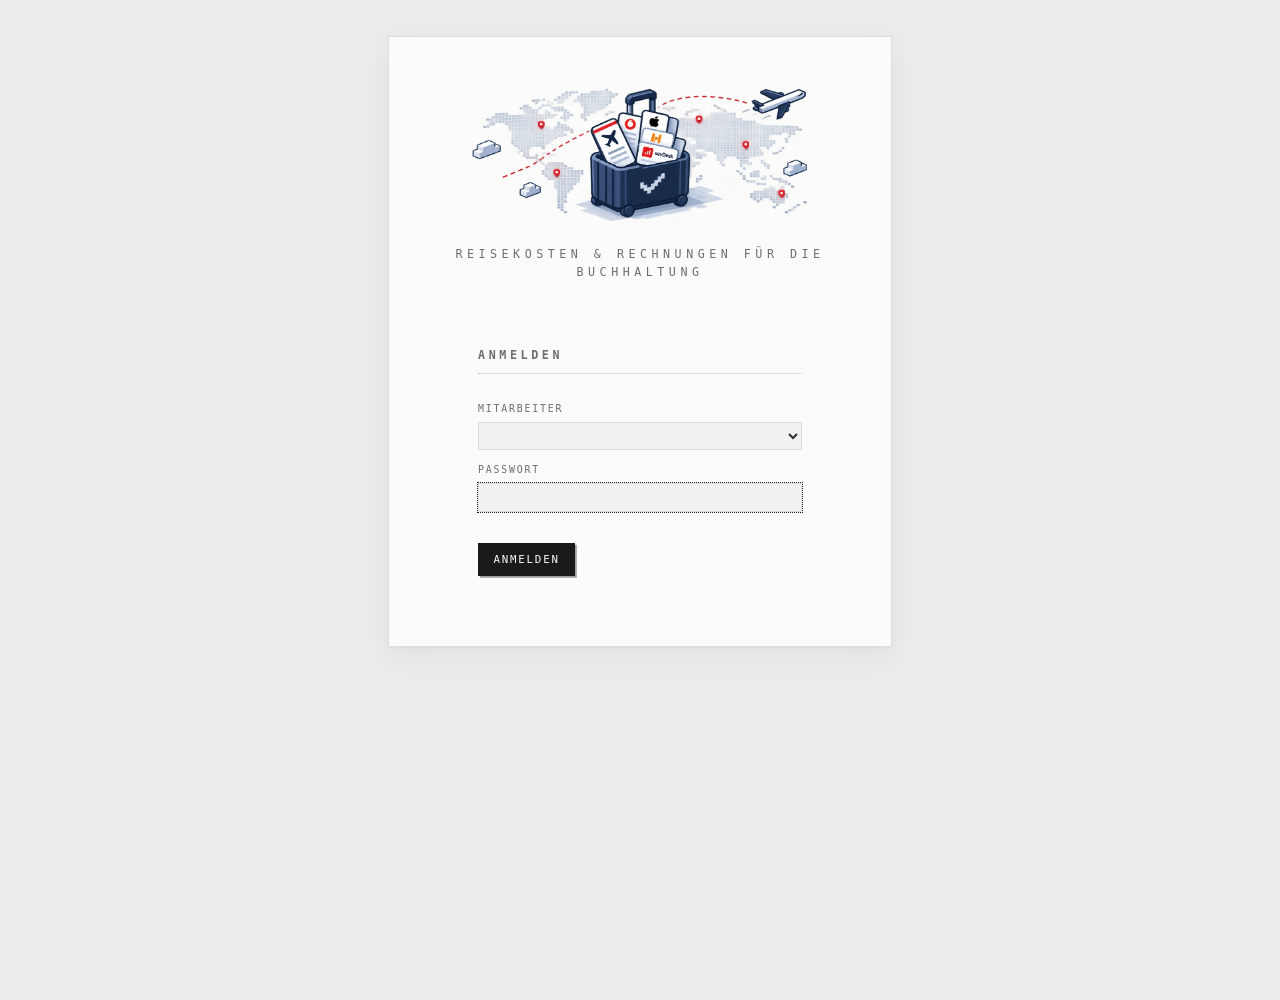
==== web/login.html @ d218af18 "Web interface: logging in as an employee — at home by name, from outside with a password Every emplo" ====
<!doctype html>
<html lang="de">
<head>
  <meta charset="utf-8">
  <meta name="viewport" content="width=device-width, initial-scale=1">
  <title>Anmelden · feed-my-accounting</title>
  <link rel="icon" href="data:image/svg+xml,<svg xmlns='http://www.w3.org/2000/svg' viewBox='0 0 16 16' shape-rendering='crispEdges'><rect width='16' height='16' fill='%232e2e2e'/><rect x='3' y='3' width='10' height='2' fill='%23fbfbfa'/><rect x='3' y='7' width='10' height='2' fill='%23fbfbfa'/><rect x='3' y='11' width='6' height='2' fill='%23fbfbfa'/></svg>">
  <link rel="stylesheet" href="style.css">
  <script src="theme.js"></script>
</head>
<body>
  <main class="login">
    <header class="masthead">
      <h1><img class="logo" src="logo.webp" width="580" height="218" alt="feed-my-accounting"></h1>
      <p class="tagline">Reisekosten &amp; Rechnungen für die Buchhaltung</p>
    </header>
    <form id="login" class="login-form">
      <h2>Anmelden</h2>
      <label>Mitarbeiter<select id="name" autocomplete="username" required></select></label>
      <label id="password-label">Passwort<input type="password" id="password" autocomplete="current-password" required></label>
      <p id="error" class="error" hidden></p>
      <div class="actions"><button type="submit" class="strong">Anmelden</button></div>
    </form>
  </main>
  <script src="login.js"></script>
</body>
</html>
---- web/style.css ----
/* The look of rummeyer.com — greys, one panel, dotted rules — in one monospaced font. */


:root {
  --mono: ui-monospace, 'SF Mono', 'JetBrains Mono', Menlo, Consolas, 'DejaVu Sans Mono', 'Liberation Mono', monospace;
  --headline: #1a1a1a;
  --ink: #2e2e2e;
  --muted: #6e6e6e;
  --rule: #c2c2c2;
  --accent: #a0a0a0;
  --bg: #ececeb;
  --panel: #fbfbfa;
  --panel-edge: #dedddb;
  --cell: #f1f1ef;
  --ok: #3f7d4e;
  --bad: #a3432f;
  --away: #e4ece6;
  --blocked: #efe7e2;
  /* One colour per client, in the order of the client list: its days in the calendar. */
  --c1: #dcebf8; --c1-edge: #6d9cc7;
  --c2: #e0eee3; --c2-edge: #6a9b76;
  --c3: #f4ead3; --c3-edge: #b8984f;
  --c4: #ebe4f6; --c4-edge: #8e79b8;
  --c5: #f7e1df; --c5-edge: #c27d78;
  --c6: #d8efed; --c6-edge: #5aa39e;
  color-scheme: light dark;

  --dark-headline: #f4f4f4;
  --dark-ink: #d2d2d2;
  --dark-muted: #8e8e8e;
  --dark-rule: #3a3a3a;
  --dark-accent: #6b6b6b;
  --dark-bg: #18181b;
  --dark-panel: #26262a;
  --dark-panel-edge: #383840;
  --dark-cell: #2e2e33;
  --dark-ok: #7fbf8f;
  --dark-bad: #e0806b;
  --dark-away: #2c3a31;
  --dark-blocked: #3e322d;
  --dark-c1: #203243; --dark-c1-edge: #5f8db5;
  --dark-c2: #243629; --dark-c2-edge: #5f8f6b;
  --dark-c3: #3a3221; --dark-c3-edge: #ab8d4f;
  --dark-c4: #2f293e; --dark-c4-edge: #8c78b0;
  --dark-c5: #3c2726; --dark-c5-edge: #b67470;
  --dark-c6: #1f3a38; --dark-c6-edge: #579a95;
}
@media (prefers-color-scheme: dark) {
  :root:not([data-theme="light"]) {
    --headline: var(--dark-headline); --ink: var(--dark-ink); --muted: var(--dark-muted);
    --rule: var(--dark-rule); --accent: var(--dark-accent); --bg: var(--dark-bg);
    --panel: var(--dark-panel); --panel-edge: var(--dark-panel-edge); --cell: var(--dark-cell);
    --ok: var(--dark-ok); --bad: var(--dark-bad); --away: var(--dark-away); --blocked: var(--dark-blocked);
    --c1: var(--dark-c1); --c1-edge: var(--dark-c1-edge); --c2: var(--dark-c2); --c2-edge: var(--dark-c2-edge); --c3: var(--dark-c3); --c3-edge: var(--dark-c3-edge); --c4: var(--dark-c4); --c4-edge: var(--dark-c4-edge); --c5: var(--dark-c5); --c5-edge: var(--dark-c5-edge); --c6: var(--dark-c6); --c6-edge: var(--dark-c6-edge);
  }
}
:root[data-theme="dark"] {
  --headline: var(--dark-headline); --ink: var(--dark-ink); --muted: var(--dark-muted);
  --rule: var(--dark-rule); --accent: var(--dark-accent); --bg: var(--dark-bg);
  --panel: var(--dark-panel); --panel-edge: var(--dark-panel-edge); --cell: var(--dark-cell);
  --ok: var(--dark-ok); --bad: var(--dark-bad); --away: var(--dark-away); --blocked: var(--dark-blocked);
  --c1: var(--dark-c1); --c1-edge: var(--dark-c1-edge); --c2: var(--dark-c2); --c2-edge: var(--dark-c2-edge); --c3: var(--dark-c3); --c3-edge: var(--dark-c3-edge); --c4: var(--dark-c4); --c4-edge: var(--dark-c4-edge); --c5: var(--dark-c5); --c5-edge: var(--dark-c5-edge); --c6: var(--dark-c6); --c6-edge: var(--dark-c6-edge);
  color-scheme: dark;
}
:root[data-theme="light"] { color-scheme: light; }

* { box-sizing: border-box; }
[hidden] { display: none !important; }
html, body { min-height: 100%; }
/* Everything a step smaller, as the browser's zoom out to 90 % would have it. */
html { zoom: 0.9; }
body {
  margin: 0;
  background-color: var(--bg);
  color: var(--ink);
  font-family: var(--mono);
  font-size: 15px;
  line-height: 1.55;
  font-variant-numeric: tabular-nums;
  padding: 40px 24px;
  -webkit-font-smoothing: antialiased;
  font-variant-ligatures: none;
}
a { color: var(--ink); text-decoration: none; border-bottom: 1px dotted var(--accent); }
a:hover { color: var(--headline); border-bottom-color: var(--headline); }
.muted { color: var(--muted); }
code, pre { font-family: var(--mono); }

main {
  max-width: 1000px;
  margin: 0 auto;
  background: var(--panel);
  border: 1px solid var(--panel-edge);
  padding: 40px 48px 48px;
  box-shadow: 0 1px 2px rgba(0, 0, 0, 0.04), 0 10px 30px rgba(0, 0, 0, 0.05);
}

/* The row above: status and the theme switch. */
.switch-row {
  display: flex; align-items: center; justify-content: flex-end; gap: 16px;
  font-family: var(--mono); font-size: 11px; letter-spacing: 2px;
  color: var(--muted); margin: -16px 0 24px; text-transform: uppercase;
}
.status.busy { color: var(--headline); }
.status.busy::before { content: '■ '; animation: blink 1s steps(1) infinite; }
@keyframes blink { 50% { opacity: 0; } }
.theme-switch, .theme-switch:hover, .theme-switch:active { background: none; border: 0; padding: 0; box-shadow: none; transform: none; cursor: pointer; color: var(--muted); line-height: 0; }
.theme-switch:hover { color: var(--headline); }
.theme-icon { display: none; shape-rendering: crispEdges; }
[data-theme-pref="light"] .theme-icon-light,
[data-theme-pref="dark"] .theme-icon-dark,
[data-theme-pref="auto"] .theme-icon-auto { display: block; }

.masthead { text-align: center; margin-bottom: 32px; }
.masthead h1 {
  font-family: var(--mono); font-weight: 700; font-size: clamp(26px, 5vw, 46px);
  letter-spacing: 2px; margin: 0; color: var(--headline);
  text-shadow: 3px 3px 0 var(--rule);
}
.tagline {
  font-family: var(--mono); font-size: 13px; letter-spacing: 5px;
  text-transform: uppercase; color: var(--muted); margin: 14px 0 0;
}

/* Register cards. */
.tabs {
  display: flex; flex-wrap: wrap; gap: 4px; border-bottom: 2px dotted var(--rule); margin-bottom: 28px;
}
.tabs a {
  font-family: var(--mono); font-size: 12px; letter-spacing: 2px; text-transform: uppercase;
  color: var(--muted); border: 1px solid transparent; border-bottom: 0; padding: 10px 14px 8px;
  position: relative; top: 2px;
}
.tabs a:hover { color: var(--headline); }
.tabs a.on {
  color: var(--headline); font-weight: 700; background: var(--panel);
  border-color: var(--panel-edge); border-bottom: 2px solid var(--panel);
}

h2 {
  font-family: var(--mono); font-size: 13px; font-weight: 700; letter-spacing: 4px;
  text-transform: uppercase; color: var(--muted);
  border-bottom: 2px dotted var(--rule); padding-bottom: 10px; margin: 40px 0 16px;
}
.tab > h2:first-child, .tab > .month-nav:first-child { margin-top: 8px; }

ul.arrows { list-style: none; padding: 0; margin: 0; }
ul.arrows li { padding-left: 28px; position: relative; margin: 6px 0; }
ul.arrows li::before { content: '›'; position: absolute; left: 6px; color: var(--accent); }

/* Controls. */
button, .button {
  font-family: var(--mono); font-size: 12px; letter-spacing: 2px; text-transform: uppercase;
  color: var(--ink); background: var(--panel); border: 1px solid var(--rule);
  padding: 10px 16px; cursor: pointer; box-shadow: 2px 2px 0 var(--rule);
}
button:hover, .button:hover { color: var(--headline); border-color: var(--headline); }
button:active { transform: translate(2px, 2px); box-shadow: none; }
button.strong { background: var(--headline); color: var(--panel); border-color: var(--headline); box-shadow: 2px 2px 0 var(--accent); }
button.strong:hover { color: var(--panel); opacity: 0.9; }
button.plain { box-shadow: none; border: 0; background: none; font-size: 20px; padding: 4px 12px; }
button.link { box-shadow: none; border: 0; background: none; padding: 2px 6px; color: var(--muted); font-size: 10px; }
button.link:hover { color: var(--bad); }
button:disabled { opacity: 0.4; cursor: default; }
.actions { display: flex; flex-wrap: wrap; gap: 12px; align-items: center; margin-top: 20px; }
.actions.sticky { position: sticky; bottom: 0; background: var(--panel); padding: 14px 0; border-top: 2px dotted var(--rule); }

input, select {
  font: 14px/1.3 var(--mono); color: var(--ink); background: var(--cell);
  border: 1px solid var(--panel-edge); padding: 6px 9px; min-width: 0;
}
input:focus, select:focus { outline: 1px dotted var(--headline); outline-offset: 1px; }
input[readonly] { color: var(--muted); }
label.check { display: inline-flex; align-items: center; gap: 6px; }
label.check input { width: auto; }

/* Travel: the month and its calendar. */
.month-nav { display: flex; align-items: center; justify-content: center; gap: 8px; }
.month-title { border: 0; margin: 8px 0; padding: 0; font-size: 18px; color: var(--headline); min-width: 260px; text-align: center; }
.legend { display: flex; flex-wrap: wrap; gap: 14px; justify-content: center; font-size: 13px; color: var(--muted); margin: 6px 0 14px; }
.legend .k::before { content: ''; display: inline-block; width: 12px; height: 12px; margin-right: 6px; vertical-align: -1px; border: 1px solid var(--rule); }

.legend .blocked::before { background: repeating-linear-gradient(45deg, var(--blocked) 0 3px, var(--panel) 3px 6px); }
.legend .holiday::before { background: var(--cell); }
.legend .off::before { background: transparent; border-style: dotted; }

.calendar { display: grid; grid-template-columns: repeat(7, 1fr); gap: 4px; }
.calendar .wd { font-family: var(--mono); font-size: 10px; letter-spacing: 2px; color: var(--muted); text-align: center; padding-bottom: 4px; }
.day {
  min-height: 92px; border: 1px solid var(--panel-edge); padding: 5px 7px; font-size: 12px; line-height: 1.35;
  display: flex; flex-direction: column; gap: 2px; overflow: hidden;
}
.day .n { font-size: 14px; font-weight: 700; color: var(--headline); }
.day .who { color: var(--ink); overflow-wrap: anywhere; }
.day .eur { margin-top: auto; color: var(--muted); font-size: 11px; }
.day .eur { display: flex; flex-wrap: wrap; gap: 1px 8px; }

/* Pixel icons: crisp, in shades of the text's colour. */
.px { width: 9px; height: 9px; fill: currentColor; shape-rendering: crispEdges; vertical-align: -1px; margin-right: 4px; flex: none; }
.px16 { width: 16px; height: 16px; vertical-align: -4px; margin-right: 3px; } /* one screen pixel each */
.amount { white-space: nowrap; display: inline-flex; align-items: center; }
.totals dt .px { margin-right: 6px; }
.legend-icons { margin-top: -8px; }
.legend-icons .px { margin-right: 5px; }
.day.travel { border-color: var(--ink); background: var(--panel); }
.day.travel.assigned .who::after { content: ' ★'; color: var(--accent); }
.day.away { background: var(--away); border-color: var(--ok); }
/* A client's days in its colour, a day trip or away; away, the moon in the corner. */
.day.c1, .legend .c1::before { background: var(--c1); border-color: var(--c1-edge); }
.day.c2, .legend .c2::before { background: var(--c2); border-color: var(--c2-edge); }
.day.c3, .legend .c3::before { background: var(--c3); border-color: var(--c3-edge); }
.day.c4, .legend .c4::before { background: var(--c4); border-color: var(--c4-edge); }
.day.c5, .legend .c5::before { background: var(--c5); border-color: var(--c5-edge); }
.day.c6, .legend .c6::before { background: var(--c6); border-color: var(--c6-edge); }
.day { position: relative; }
.day .moon { position: absolute; top: 6px; right: 7px; color: var(--ink); opacity: .7; line-height: 0; }
.day.blocked { background: repeating-linear-gradient(45deg, var(--blocked) 0 6px, var(--panel) 6px 12px); }
.day.holiday, .day.christmas { background: var(--cell); color: var(--muted); }
.day.weekend, .day.home { border-style: dotted; color: var(--muted); }
.day.weekend .n, .day.home .n, .day.holiday .n, .day.christmas .n { color: var(--muted); }
.day.pad { border: 0; }
.day.today { box-shadow: inset 0 0 0 2px var(--accent); }

.totals { display: grid; grid-template-columns: repeat(auto-fit, minmax(170px, 1fr)); gap: 12px; margin: 22px 0 0; }
.totals div { border: 1px solid var(--panel-edge); padding: 10px 14px; }
.totals dt { font-family: var(--mono); font-size: 10px; letter-spacing: 2px; text-transform: uppercase; color: var(--muted); }
.totals dd { margin: 4px 0 0; font-size: 22px; font-weight: 700; color: var(--headline); white-space: nowrap; }

ul.rows { list-style: none; padding: 0; margin: 0 0 10px; }
ul.rows li { display: flex; align-items: baseline; gap: 12px; padding: 6px 0; border-bottom: 1px dotted var(--rule); }
ul.rows li .grow { flex: 1; }
ul.rows li .when { color: var(--headline); }
.inline-form { display: flex; flex-wrap: wrap; gap: 8px; align-items: center; }

/* Invoice. */
.drop {
  border: 2px dashed var(--rule); padding: 28px; text-align: center; color: var(--muted); cursor: pointer; position: relative;
}
.drop.over { border-color: var(--headline); color: var(--headline); }
.drop input { position: absolute; inset: 0; opacity: 0; cursor: pointer; }
.grid { display: grid; grid-template-columns: repeat(auto-fit, minmax(220px, 1fr)); gap: 12px 18px; margin-top: 18px; }
.grid label { display: grid; gap: 4px; font-family: var(--mono); font-size: 10px; letter-spacing: 2px; text-transform: uppercase; color: var(--muted); }
.grid .span { grid-column: 1 / -1; }

/* Jobs and their output. */
.last { margin: 0; color: var(--muted); font-size: 14px; }
.console {
  margin-top: 18px; border: 1px solid var(--panel-edge); background: var(--cell); padding: 12px 14px;
}
.console .head { display: flex; justify-content: space-between; gap: 12px; flex-wrap: wrap; }
.console .title { color: var(--headline); }
.console pre {
  margin: 10px 0 0; max-height: 360px; overflow: auto; white-space: pre-wrap; word-break: break-word;
  font-size: 12.5px; line-height: 1.45; letter-spacing: 0;
}
.console .files { margin-top: 10px; display: flex; gap: 14px; flex-wrap: wrap; }
.badge { font-family: var(--mono); font-size: 10px; letter-spacing: 2px; text-transform: uppercase; }
.badge.ok { color: var(--ok); }
.badge.failed { color: var(--bad); }
.badge.running { color: var(--headline); animation: blink 1s steps(1) infinite; }
.jobs li { cursor: pointer; }
.jobs li:hover .title { color: var(--headline); }
.jobs li.on { background: var(--cell); }

/* Settings. */
fieldset { border: 0; padding: 0; margin: 0; }
.client { border: 1px dotted var(--rule); padding: 12px; margin-top: 12px; position: relative; }
.client .remove { position: absolute; top: 6px; right: 6px; }

footer {
  max-width: 1000px; margin: 16px auto 0; display: flex; justify-content: space-between; gap: 12px; flex-wrap: wrap;
  font-family: var(--mono); font-size: 10px; letter-spacing: 2px; text-transform: uppercase; color: var(--muted);
}

@media (max-width: 720px) {
  body { font-size: 14px; padding: 16px 8px; }
  main { padding: 28px 16px 32px; }
  .calendar { gap: 2px; }
  .day { min-height: 60px; font-size: 10px; padding: 2px 3px; }
  .day .eur, .day .note { display: none; }
  .tabs a { padding: 8px 8px 6px; font-size: 10px; letter-spacing: 1px; }
}
.totals dd.muted { font-size: 13px; font-weight: 400; color: var(--muted); }

/* Cron. */
.schedule { display: grid; gap: 10px; }
.entry { border: 1px solid var(--panel-edge); padding: 10px 12px; }
.entry.off { border-style: dotted; }
.entry.off select, .entry.off input:not([type=checkbox]) { color: var(--muted); }
.entry-head { display: flex; flex-wrap: wrap; gap: 10px; align-items: center; }
.entry-head select { flex: 1 1 260px; }
.entry-head input:not([type=checkbox]) { width: 170px; }
.entry-next, .entry-last { margin-top: 6px; }
.small { font-size: 13px; }
.totals .whole { grid-column: 1 / -1; }
.grid label.check { display: flex; align-items: center; gap: 8px; grid-column: 1 / -1; font-size: 11px; }

/* Settings where they are used. */
form.part h2 { margin-top: 40px; }
details.part-box { margin-top: 16px; }
details.part-box summary { cursor: pointer; color: var(--muted); font-size: 13px; letter-spacing: 1px; text-transform: uppercase; }
details.part-box form.part { margin-top: 6px; }
ul.rows li.changed .when::after { content: ' •'; color: var(--bad); }
ul.rows li.editing { background: var(--cell); }
button.link.cancel { font-size: 11px; }

/* One save button for everything, at the bottom: red, and asking before it saves. */
.savebar {
  position: sticky; bottom: 0; display: flex; justify-content: flex-end; align-items: center; gap: 14px;
  background: var(--panel); border-top: 2px dotted var(--rule); padding: 14px 0; margin-top: 32px;
}
button.save { background: var(--bad); color: #fff; border-color: var(--bad); box-shadow: 2px 2px 0 var(--rule); padding: 12px 22px; }
button.save:hover { color: #fff; filter: brightness(1.1); }
button.save:disabled { background: var(--panel); color: var(--muted); border-color: var(--rule); filter: none; }

/* A client abroad without its own rate, falling back to the inland one. */
.day.fallback .eur { color: var(--bad); }
.day.fallback .n::after { content: ' !'; color: var(--bad); }
.totals .warn { border-color: var(--bad); }
.totals .warn dt { color: var(--bad); }
.totals .warn dd { font-size: 13px; font-weight: 400; white-space: normal; color: var(--ink); }
input.missing { border-color: var(--bad); }

/* The logo instead of the name: on a light patch in the dark, where its navy would vanish. */
.masthead h1 { text-shadow: none; line-height: 0; }
/* The same box in both themes, only its colour changing: else the logo shrinks into the dark
   theme's patch, and the page beneath it jumps. */
.masthead img.logo { width: min(580px, 100%); height: auto; border-radius: 10px; padding: 8px 16px; }
@media (prefers-color-scheme: dark) {
  :root:not([data-theme="light"]) .masthead img.logo { background: #ececeb; }
}
:root[data-theme="dark"] .masthead img.logo { background: #ececeb; }
.grid .break { grid-column: 1 / -1; height: 0; }

/* The month for the Harvest run: M/YYYY, as on the command line. */
.actions input.month { width: calc(7ch + 18px + 2ch); text-align: center; }

/* The employees: the selected one by its radio button, the name to edit beside it. */
ul.rows.staff li { align-items: center; }
ul.rows.staff li input[type=radio] { width: auto; margin: 0; }

/* The employee selected, and beside it the next run. */
#employee { border-right: 1px solid var(--rule); padding-right: 16px; }

/* The company's logo in the settings: as the work log shows it, on white. */
/* The logo's card, as sevDesk has it: empty, a button and room to drop a file; with a logo, a
   red × over it on hovering, and one more question before it goes. */
.logo-card {
  width: 340px; max-width: 100%; aspect-ratio: 1 / 0.85; margin-top: 10px; padding: 14px;
  background: #f2f2f0; color: #555; border-radius: 18px; display: flex;
}
/* Light in the dark theme too: the logo as it looks on paper. */
.logo-card .muted { color: #6f6f6c; }
.logo-card button:not(.danger):not(.logo-remove) { background: #fff; color: #222; border-color: #c9c9c5; }
.logo-empty, .logo-filled { flex: 1; display: flex; flex-direction: column; align-items: center; justify-content: center; gap: 6px; }
.logo-empty { border: 1.5px dashed #c4c4c0; border-radius: 12px; text-align: center; font-size: 12px; }
.logo-empty button { margin-bottom: 8px; }
.logo-card.over .logo-empty { border-color: #444; background: #fafaf8; }
.logo-filled { position: relative; }
.logo-preview { max-width: 100%; max-height: 100%; object-fit: contain; transition: opacity .15s; }
.logo-remove, .logo-remove:hover, .logo-remove:active {
  position: absolute; top: 50%; left: 50%; width: 56px; height: 56px; margin: -28px 0 0 -28px; padding: 0;
  border-radius: 50%; border: 0; background: var(--bad); color: #fff; box-shadow: none; transform: none;
  font-size: 34px; line-height: 56px; text-align: center; cursor: pointer; letter-spacing: 0;
}
.logo-confirm { position: absolute; inset: 0; display: flex; flex-direction: column; align-items: center; justify-content: center; gap: 10px; }
.logo-confirm button.danger, .logo-confirm button.danger:hover { background: var(--bad); color: #fff; border-color: var(--bad); }
.logo-filled.confirming .logo-preview { opacity: .25; }
/* With a mouse, the × and the faded logo only while it is over the logo; a touch screen has no
   hovering, there the × stays. */
@media (hover: hover) {
  .logo-remove { opacity: 0; transition: opacity .15s; }
  .logo-filled:hover .logo-remove, .logo-remove:focus-visible { opacity: 1; }
  .logo-filled:hover .logo-preview { opacity: .35; }
}
.legend-clients { display: contents; } /* its clients, each a key of the legend */
.totals dt { min-height: 16px; display: flex; align-items: center; } /* with an icon or without, the same height: the amounts in one line */

/* An employee's password beside the name; the logout beside the employee at the top. */
ul.rows.staff li input.password { width: 15em; flex: none; }
#logout { padding: 0; font-size: 11px; letter-spacing: 2px; }
/* The login: the masthead, and a small form beneath it. */
main.login { max-width: 560px; }
.login-form { display: grid; gap: 14px; max-width: 360px; margin: 10px auto 30px; }
.login-form label { display: grid; gap: 6px; font-family: var(--mono); font-size: 11px; letter-spacing: 2px; text-transform: uppercase; color: var(--muted); }
.login-form .error { color: var(--bad); margin: 0; }
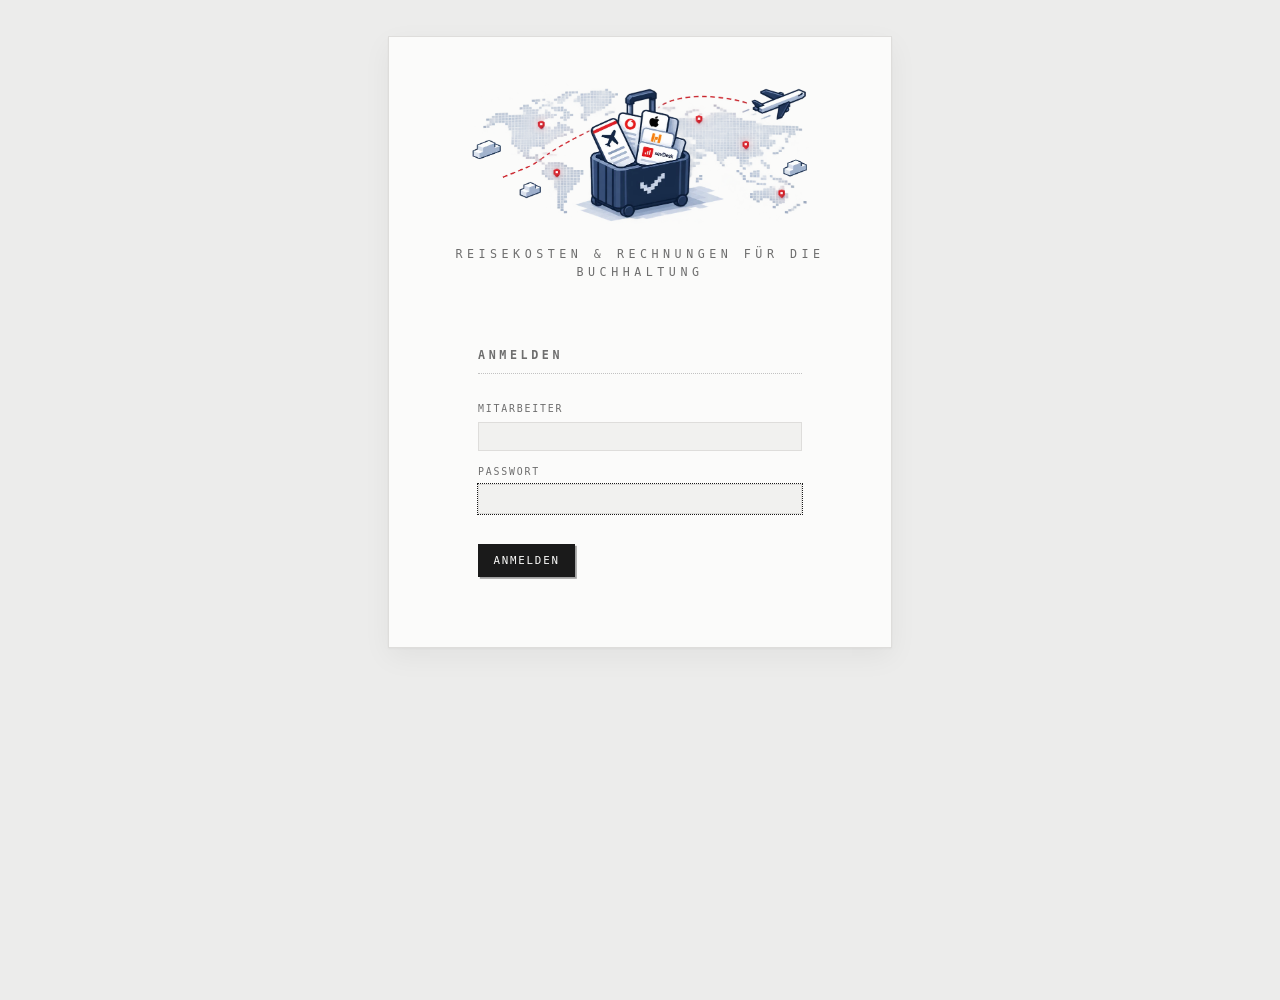
==== commit 8f18c90b: "Security: Docker is not home, proxy token, typed name, global lockout - 172.16-31 (Docker) counts ne" ====
--- a/web/login.html
+++ b/web/login.html
@@ -16,7 +16,7 @@
     </header>
     <form id="login" class="login-form">
       <h2>Anmelden</h2>
-      <label>Mitarbeiter<select id="name" autocomplete="username" required></select></label>
+      <label>Mitarbeiter<select id="name" autocomplete="username" required></select><input id="name-typed" autocomplete="username" hidden></label>
       <label id="password-label">Passwort<input type="password" id="password" autocomplete="current-password" required></label>
       <p id="error" class="error" hidden></p>
       <div class="actions"><button type="submit" class="strong">Anmelden</button></div>
--- a/web/style.css
+++ b/web/style.css
@@ -259,7 +259,12 @@
 .badge.failed { color: var(--bad); }
 .badge.running { color: var(--headline); animation: blink 1s steps(1) infinite; }
 .jobs li { cursor: pointer; }
-.jobs li:hover .title { color: var(--headline); }
+.jobs li:not(.detail):hover .title { color: var(--headline); }
+.jobs li.detail { display: block; cursor: default; padding: 0 0 12px; }
+.jobs li.detail .console { margin-top: 0; }
+/* Title and status stand in the entry above already. */
+.jobs li.detail .console .head { display: none; }
+.jobs li.detail .console pre { margin-top: 0; }
 .jobs li.on { background: var(--cell); }
 
 /* Settings. */
@@ -340,7 +345,12 @@
 ul.rows.staff li input[type=radio] { width: auto; margin: 0; }
 
 /* The employee selected, and beside it the next run. */
-#employee { border-right: 1px solid var(--rule); padding-right: 16px; }
+/* Above the page, centred: the employee, and Abmelden beside it, a rule between. */
+.userbar {
+  display: flex; justify-content: center; align-items: center; gap: 16px; margin: -24px 0 16px;
+  font-family: var(--mono); font-size: 14px; font-weight: 700; letter-spacing: 2px; text-transform: uppercase; color: var(--ink);
+}
+.userbar #logout:not([hidden]) { border-left: 1px solid var(--rule); padding-left: 16px; }
 
 /* The company's logo in the settings: as the work log shows it, on white. */
 /* The logo's card, as sevDesk has it: empty, a button and room to drop a file; with a logo, a
@@ -378,9 +388,13 @@
 
 /* An employee's password beside the name; the logout beside the employee at the top. */
 ul.rows.staff li input.password { width: 15em; flex: none; }
-#logout { padding: 0; font-size: 11px; letter-spacing: 2px; }
+#logout, #logout:hover { padding: 0; font-size: 14px; font-weight: 700; letter-spacing: 2px; color: var(--muted); }
+#logout:hover { color: var(--headline); }
 /* The login: the masthead, and a small form beneath it. */
 main.login { max-width: 560px; }
 .login-form { display: grid; gap: 14px; max-width: 360px; margin: 10px auto 30px; }
 .login-form label { display: grid; gap: 6px; font-family: var(--mono); font-size: 11px; letter-spacing: 2px; text-transform: uppercase; color: var(--muted); }
 .login-form .error { color: var(--bad); margin: 0; }
+
+/* A month field that only shows, Vodafone's. */
+input.month:disabled { opacity: .55; cursor: default; }
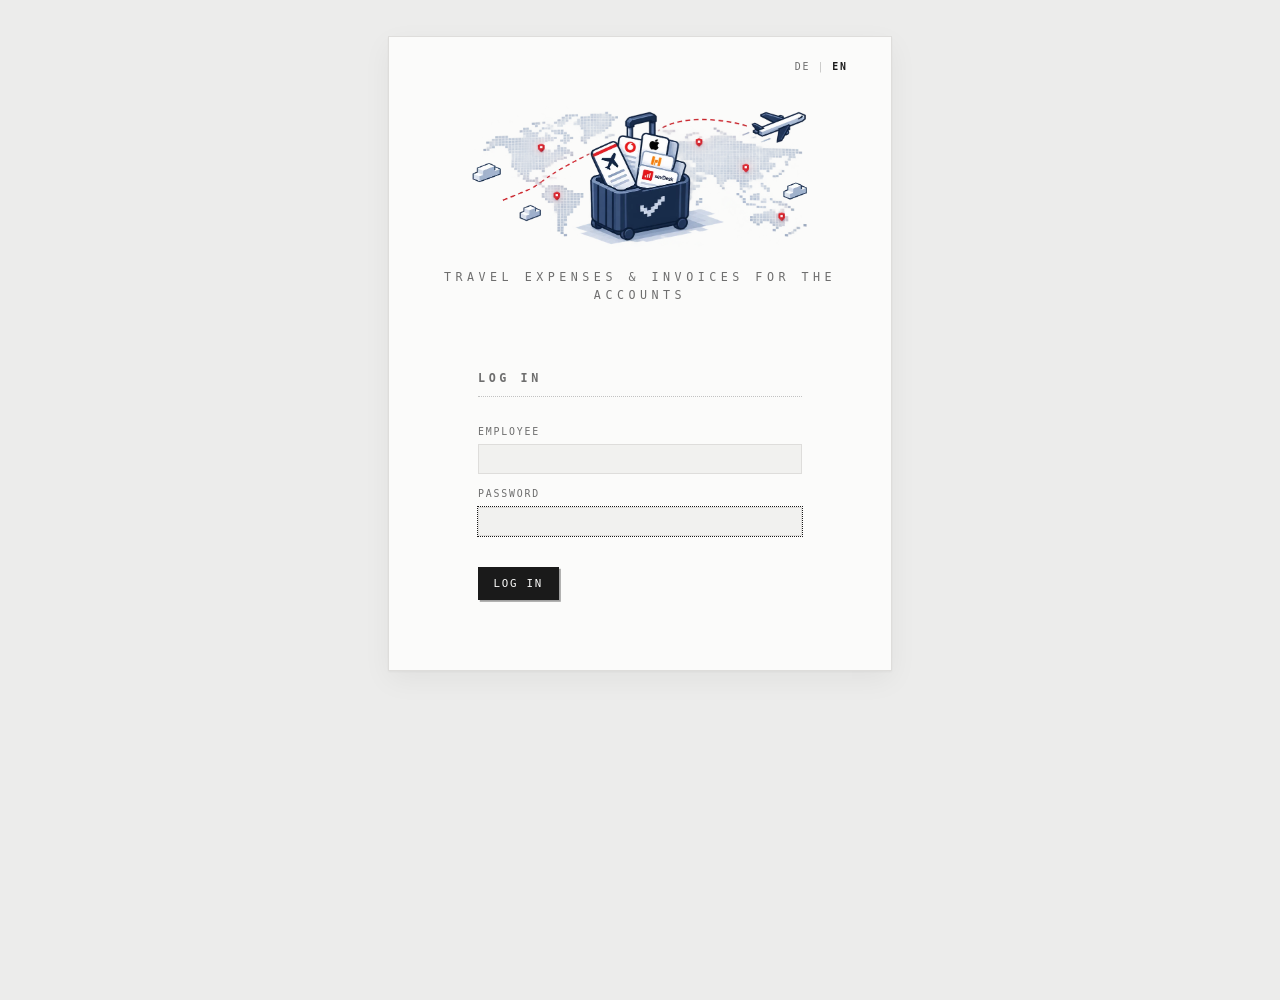
==== commit 31cae3cb: "Web interface in English too; rummeyer.com's theme icons DE | EN at the top right as on rummeyer.com" ====
--- a/web/login.html
+++ b/web/login.html
@@ -6,20 +6,24 @@
   <title>Anmelden · feed-my-accounting</title>
   <link rel="icon" href="data:image/svg+xml,<svg xmlns='http://www.w3.org/2000/svg' viewBox='0 0 16 16' shape-rendering='crispEdges'><rect width='16' height='16' fill='%232e2e2e'/><rect x='3' y='3' width='10' height='2' fill='%23fbfbfa'/><rect x='3' y='7' width='10' height='2' fill='%23fbfbfa'/><rect x='3' y='11' width='6' height='2' fill='%23fbfbfa'/></svg>">
   <link rel="stylesheet" href="style.css">
+  <script src="lang.js"></script>
   <script src="theme.js"></script>
 </head>
 <body>
   <main class="login">
+    <div class="switch-row">
+      <span class="lang-switch"><a href="?lang=de" hreflang="de" data-lang-link="de">DE</a><span class="sep">|</span><a href="?lang=en" hreflang="en" data-lang-link="en">EN</a></span>
+    </div>
     <header class="masthead">
       <h1><img class="logo" src="logo.webp" width="580" height="218" alt="feed-my-accounting"></h1>
-      <p class="tagline">Reisekosten &amp; Rechnungen für die Buchhaltung</p>
+      <p class="tagline"><span lang="de">Reisekosten &amp; Rechnungen für die Buchhaltung</span><span lang="en">Travel expenses &amp; invoices for the accounts</span></p>
     </header>
     <form id="login" class="login-form">
-      <h2>Anmelden</h2>
-      <label>Mitarbeiter<select id="name" autocomplete="username" required></select><input id="name-typed" autocomplete="username" hidden></label>
-      <label id="password-label">Passwort<input type="password" id="password" autocomplete="current-password" required></label>
+      <h2><span lang="de">Anmelden</span><span lang="en">Log in</span></h2>
+      <label><span lang="de">Mitarbeiter</span><span lang="en">Employee</span><select id="name" autocomplete="username" required></select><input id="name-typed" autocomplete="username" hidden></label>
+      <label id="password-label"><span lang="de">Passwort</span><span lang="en">Password</span><input type="password" id="password" autocomplete="current-password" required></label>
       <p id="error" class="error" hidden></p>
-      <div class="actions"><button type="submit" class="strong">Anmelden</button></div>
+      <div class="actions"><button type="submit" class="strong"><span lang="de">Anmelden</span><span lang="en">Log in</span></button></div>
     </form>
   </main>
   <script src="login.js"></script>
--- a/web/style.css
+++ b/web/style.css
@@ -106,6 +106,14 @@
 @keyframes blink { 50% { opacity: 0; } }
 .theme-switch, .theme-switch:hover, .theme-switch:active { background: none; border: 0; padding: 0; box-shadow: none; transform: none; cursor: pointer; color: var(--muted); line-height: 0; }
 .theme-switch:hover { color: var(--headline); }
+.theme-switch:focus-visible { outline: 1px dotted var(--headline); outline-offset: 3px; }
+
+/* Both languages live in the page; only the chosen one shows — as on rummeyer.com. */
+[data-lang="en"] :lang(de), [data-lang="de"] :lang(en) { display: none; }
+.lang-switch a { color: var(--muted); border-bottom: none; text-decoration: none; }
+.lang-switch a:hover { color: var(--headline); }
+.lang-switch .sep { margin: 0 8px; color: var(--rule); }
+.lang-switch a[aria-current="true"] { color: var(--headline); font-weight: 700; }
 .theme-icon { display: none; shape-rendering: crispEdges; }
 [data-theme-pref="light"] .theme-icon-light,
 [data-theme-pref="dark"] .theme-icon-dark,
@@ -231,6 +239,11 @@
 ul.rows li .grow { flex: 1; }
 ul.rows li .when { color: var(--headline); }
 .inline-form { display: flex; flex-wrap: wrap; gap: 8px; align-items: center; }
+/* Zuordnungen on one line: a short note. With an overnight trip's checkboxes, note and button go beneath. */
+#a-client { width: 190px; }
+#a-note { width: 120px; }
+#assignment-form input[type=date] { padding-left: 6px; padding-right: 4px; }
+#assignment-form button[type=submit] { padding-left: 12px; padding-right: 12px; }
 
 /* Invoice. */
 .drop {
@@ -253,7 +266,8 @@
   margin: 10px 0 0; max-height: 360px; overflow: auto; white-space: pre-wrap; word-break: break-word;
   font-size: 12.5px; line-height: 1.45; letter-spacing: 0;
 }
-.console .files { margin-top: 10px; display: flex; gap: 14px; flex-wrap: wrap; }
+/* One file a line: several Belege of a run, one under the other. */
+.console .files { margin-top: 10px; display: flex; flex-direction: column; align-items: flex-start; gap: 6px; }
 .badge { font-family: var(--mono); font-size: 10px; letter-spacing: 2px; text-transform: uppercase; }
 .badge.ok { color: var(--ok); }
 .badge.failed { color: var(--bad); }
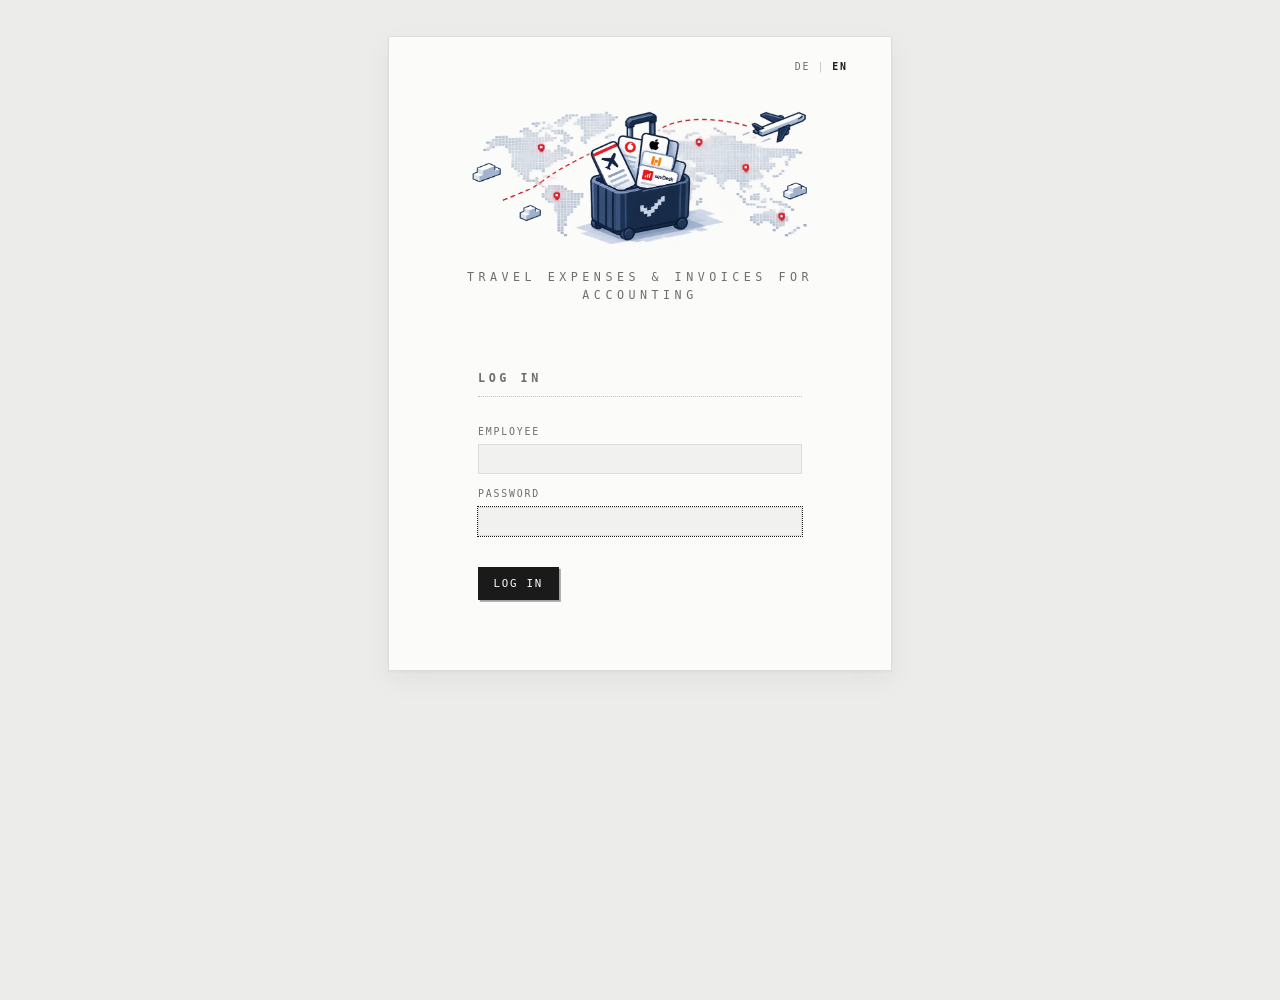
==== commit 9ba03939: "English tagline: for accounting Co-Authored-By: Claude Opus 5.5 <noreply@anthropic.com> Claude-Sessi" ====
--- a/web/login.html
+++ b/web/login.html
@@ -16,7 +16,7 @@
     </div>
     <header class="masthead">
       <h1><img class="logo" src="logo.webp" width="580" height="218" alt="feed-my-accounting"></h1>
-      <p class="tagline"><span lang="de">Reisekosten &amp; Rechnungen für die Buchhaltung</span><span lang="en">Travel expenses &amp; invoices for the accounts</span></p>
+      <p class="tagline"><span lang="de">Reisekosten &amp; Rechnungen für die Buchhaltung</span><span lang="en">Travel expenses &amp; invoices for accounting</span></p>
     </header>
     <form id="login" class="login-form">
       <h2><span lang="de">Anmelden</span><span lang="en">Log in</span></h2>
--- a/web/style.css
+++ b/web/style.css
@@ -101,6 +101,8 @@
   font-family: var(--mono); font-size: 11px; letter-spacing: 2px;
   color: var(--muted); margin: -16px 0 24px; text-transform: uppercase;
 }
+/* The next run on the left, the language and theme switches on the right. */
+.switch-row .status { margin-right: auto; }
 .status.busy { color: var(--headline); }
 .status.busy::before { content: '■ '; animation: blink 1s steps(1) infinite; }
 @keyframes blink { 50% { opacity: 0; } }
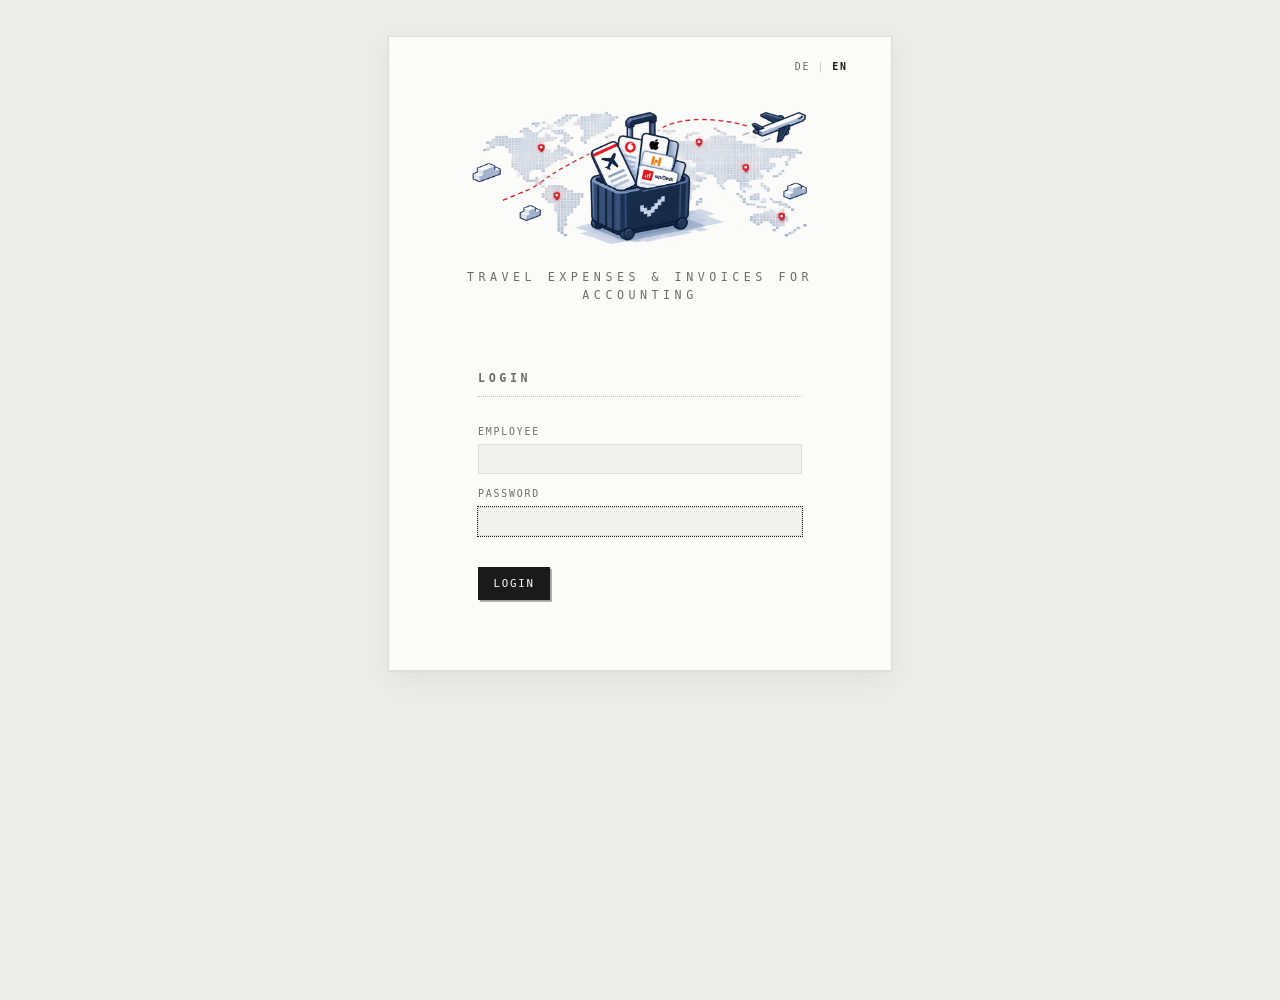
==== commit f10b649d: "English: Login Co-Authored-By: Claude Opus 5.5 <noreply@anthropic.com> Claude-Session: https://claud" ====
--- a/web/login.html
+++ b/web/login.html
@@ -19,11 +19,11 @@
       <p class="tagline"><span lang="de">Reisekosten &amp; Rechnungen für die Buchhaltung</span><span lang="en">Travel expenses &amp; invoices for accounting</span></p>
     </header>
     <form id="login" class="login-form">
-      <h2><span lang="de">Anmelden</span><span lang="en">Log in</span></h2>
+      <h2><span lang="de">Anmelden</span><span lang="en">Login</span></h2>
       <label><span lang="de">Mitarbeiter</span><span lang="en">Employee</span><select id="name" autocomplete="username" required></select><input id="name-typed" autocomplete="username" hidden></label>
       <label id="password-label"><span lang="de">Passwort</span><span lang="en">Password</span><input type="password" id="password" autocomplete="current-password" required></label>
       <p id="error" class="error" hidden></p>
-      <div class="actions"><button type="submit" class="strong"><span lang="de">Anmelden</span><span lang="en">Log in</span></button></div>
+      <div class="actions"><button type="submit" class="strong"><span lang="de">Anmelden</span><span lang="en">Login</span></button></div>
     </form>
   </main>
   <script src="login.js"></script>
